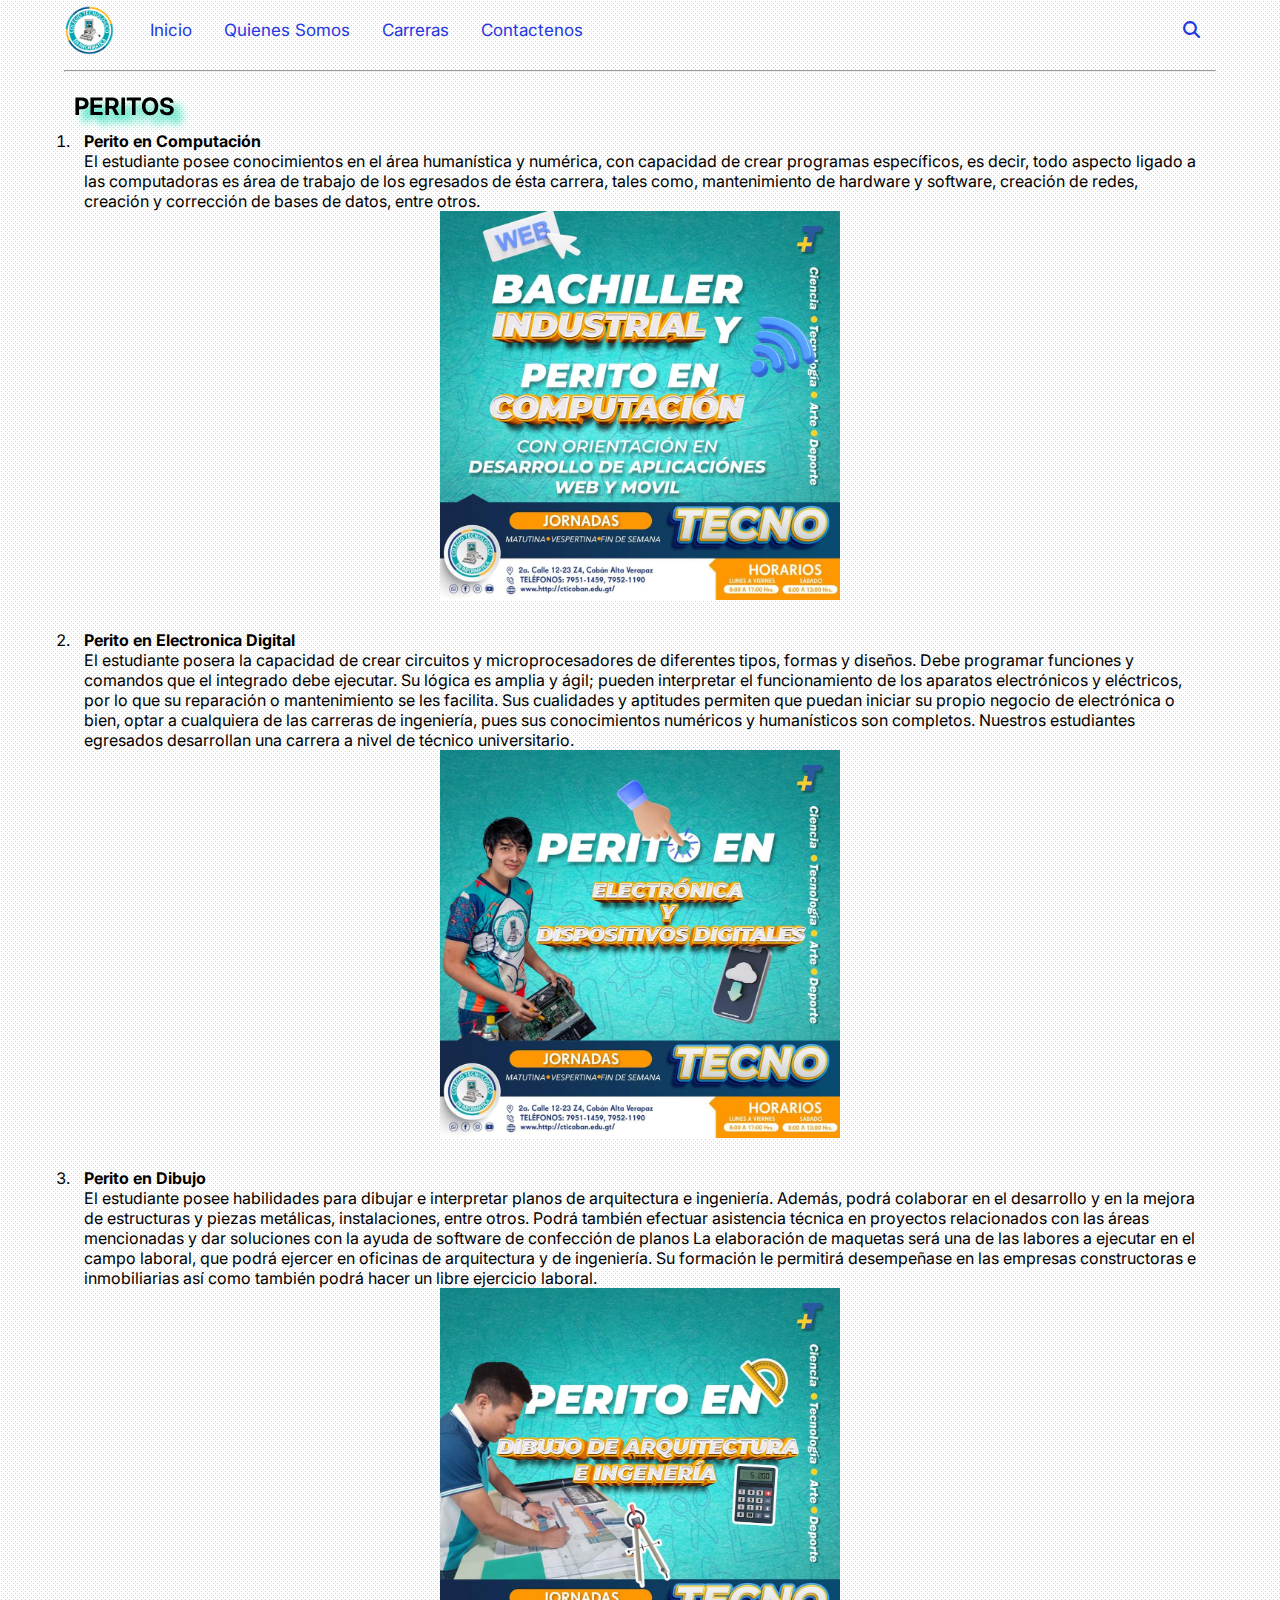
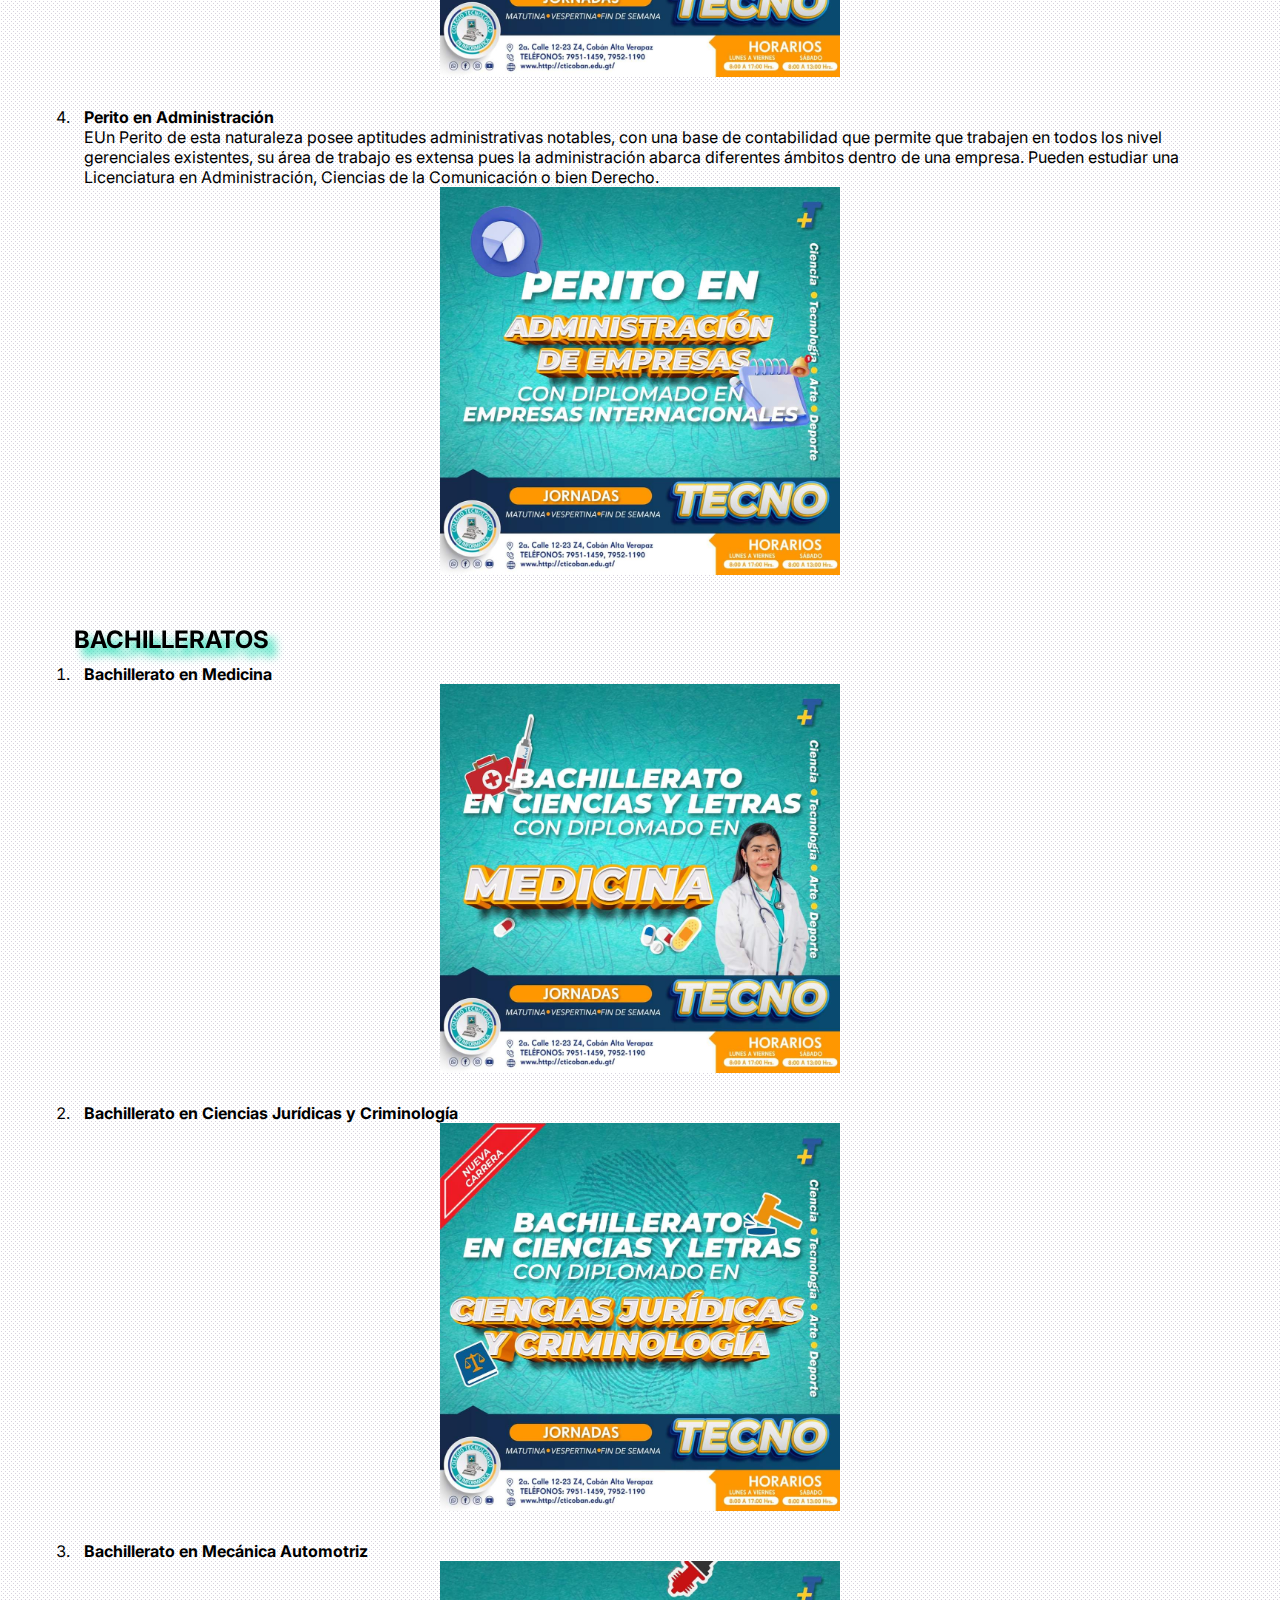
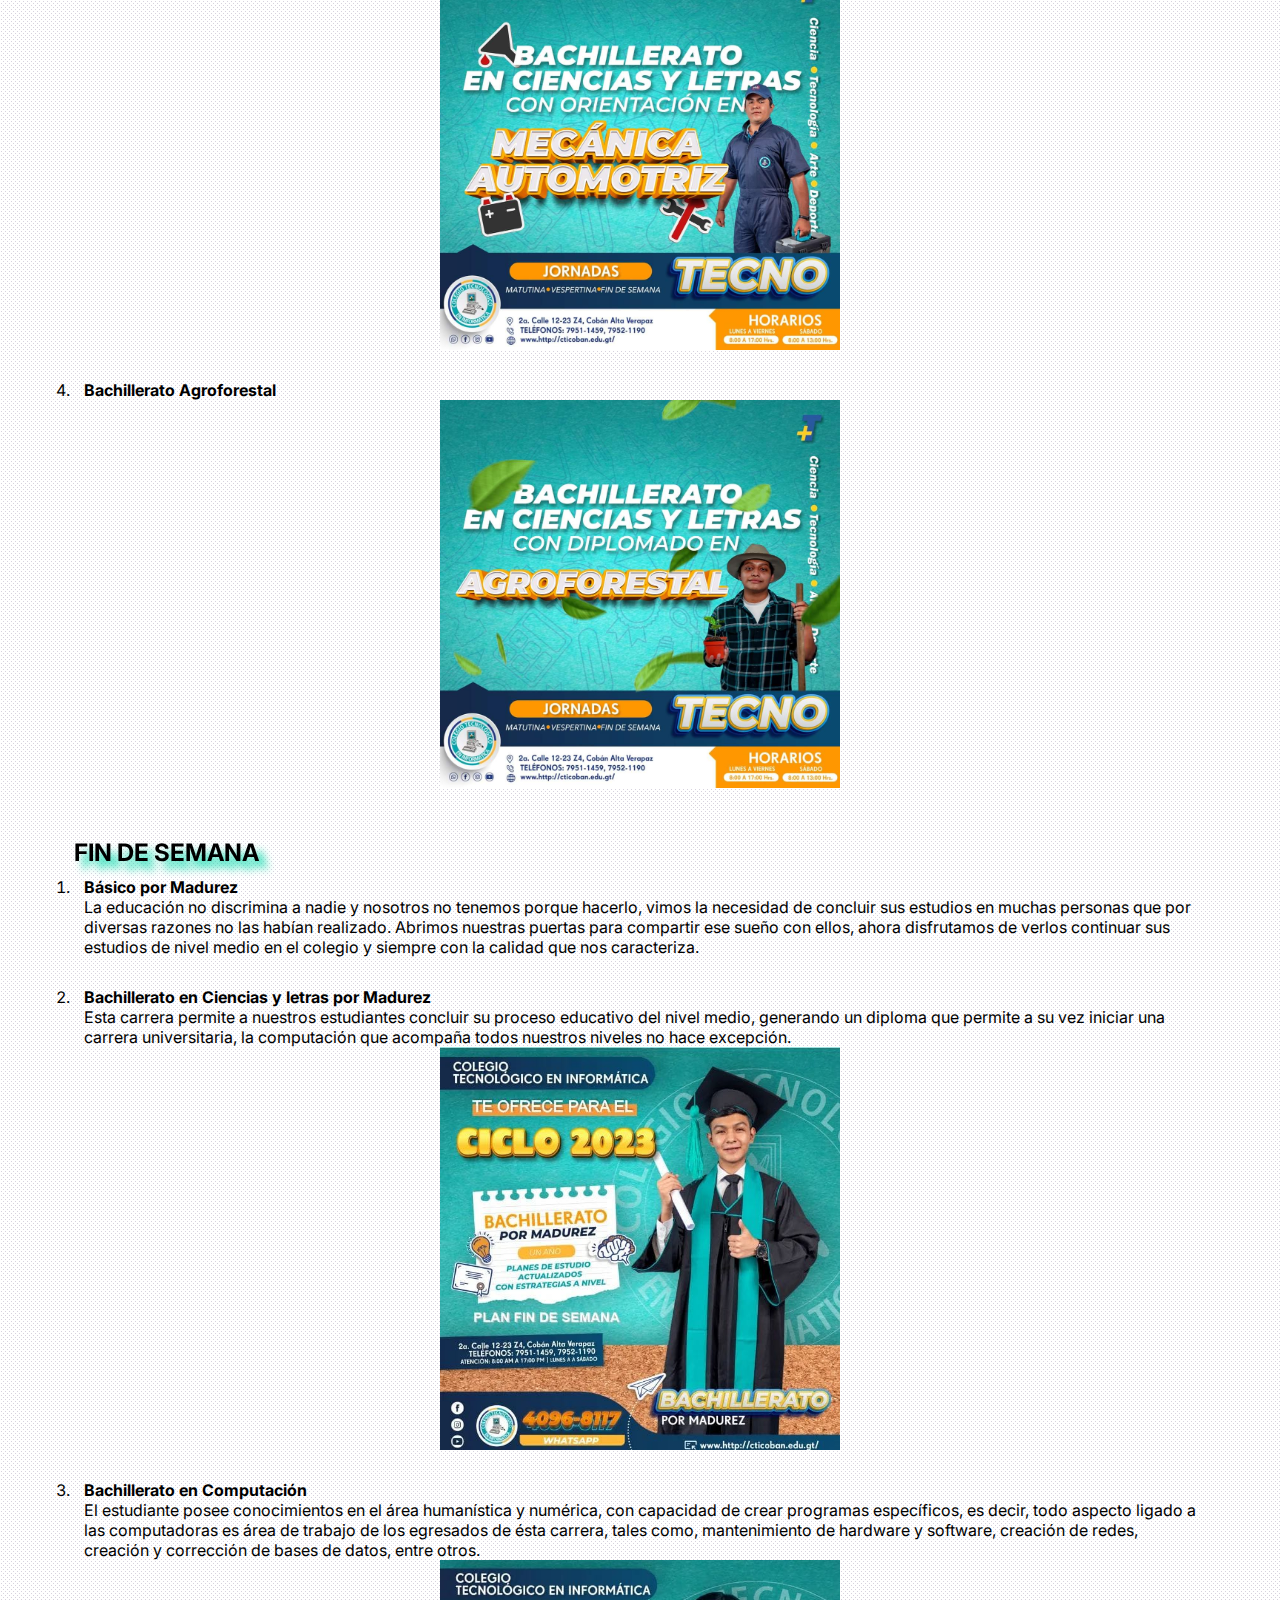
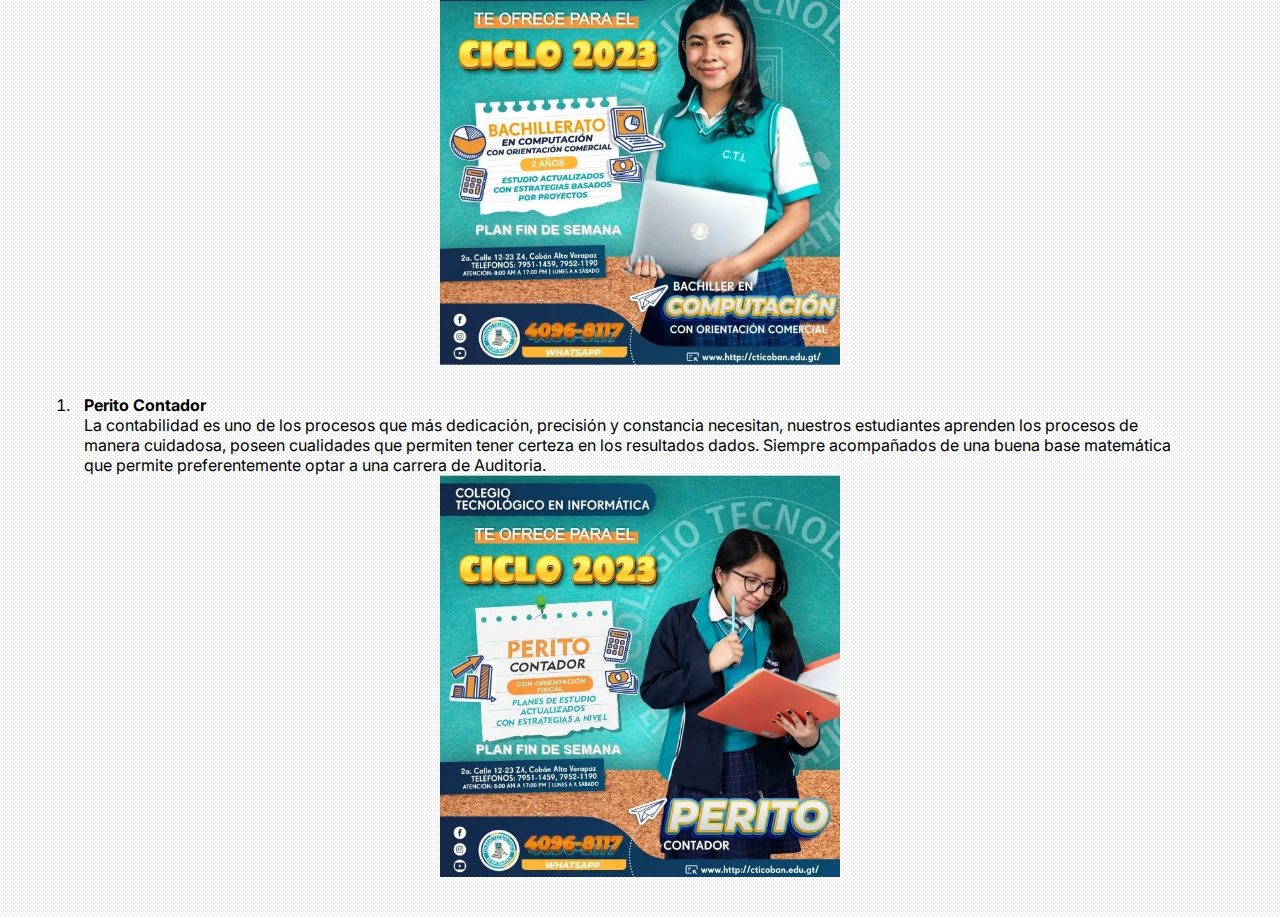
==== FORMULARIOS/carreras.html @ 90789471 "primer cambio" ====
<!DOCTYPE html>
<html lang="sp">
  <head>
    <meta charset="UTF-8" />
    <meta http-equiv="X-UA-Compatible" content="IE=edge" />
    <meta name="viewport" content="width=device-width, initial-scale=1.0" />
    <title>CARRERAS</title>
     <link
      rel="stylesheet"
      href="https://cdnjs.cloudflare.com/ajax/libs/font-awesome/6.4.0/css/all.min.css"
    />
    <link
      href="https://fonts.googleapis.com/css2?family=Inter:wght@300;400;500&display=swap"
      rel="stylesheet"
    />
    <link rel="stylesheet" href="stilos 3.css" />
  </head>
  <body>
    <div class="container">
      <nav class="nav-main">
        <img src="/img/logo_colegio2.png" alt="Colegio Logo" class="nav-brand" />
        <ul class="nav-menu">
          <li>
            <a href="/index.html">Inicio</a>
          </li>
          <li>
            <a href="/FORMULARIOS/historia.html">Quienes Somos</a>
          </li>
          <li>
            <a href="/FORMULARIOS/carreras.html">Carreras</a>
          </li>
          <li>
            <a href="#">Contactenos</a>
          </li>
        </ul>
        <ul class="nav-menu-rigth">
          <li>
            <a href="#">
              <i class="fas fa-search"></i>
            </a>
          </li>
        </ul>
      </nav>
      <hr />

      <div class="peritos">
        <ul>
            <li>
                <h2>PERITOS</h2>
                <ol>
                    <li>
                       <strong>Perito en Computación</strong> 
                        <p>El estudiante posee conocimientos en el área humanística y numérica, con capacidad de crear programas específicos, 
                            es decir, todo aspecto ligado a las computadoras es área de trabajo de los egresados de ésta carrera, tales como, 
                            mantenimiento de hardware y software, creación de redes, creación y corrección de bases de datos, entre otros.</p>
                            <div class="carreras">
                                <img src="/img/5.jpeg" alt="carrera1" width="400px" />
                            </div>
                    </li>
                    <li>
                     <strong>Perito en Electronica Digital</strong>  
                        <p>El estudiante posera la capacidad de crear circuitos y microprocesadores de diferentes tipos, formas y diseños.
                            Debe programar funciones y comandos que el integrado debe ejecutar.  Su lógica es amplia y ágil; pueden interpretar 
                            el funcionamiento de los aparatos electrónicos y eléctricos, por lo que su reparación o mantenimiento se les facilita.
                            Sus cualidades y aptitudes permiten que puedan iniciar su propio negocio de electrónica o bien, optar a cualquiera de las carreras de ingeniería,
                            pues sus conocimientos numéricos y humanísticos son completos. Nuestros estudiantes egresados desarrollan una carrera a nivel de técnico universitario.</p>
                            <div class="carreras">
                                <img src="/img/3.jpeg" alt="carrera1" width="400px" />
                            </div>
                    </li>
                    <li>
                       <strong>Perito en Dibujo</strong> 
                        <p>El estudiante posee habilidades para dibujar e interpretar planos de arquitectura e ingeniería. Además, podrá colaborar en el desarrollo y en la mejora de estructuras y piezas metálicas, instalaciones, entre otros.
                            Podrá también efectuar asistencia técnica en proyectos relacionados con las áreas mencionadas y dar soluciones con la ayuda de software de confección de planos
                            La elaboración de maquetas será una de las labores a ejecutar en el campo laboral, que podrá ejercer en oficinas de arquitectura y de ingeniería. Su formación le permitirá desempeñase en las empresas constructoras e inmobiliarias así como también podrá hacer un libre ejercicio laboral.</p>
                            <div class="carreras">
                                <img src="/img/8.jpeg" alt="carrera1" width="400px" />
                            </div>
                    </li>
                    <li>
                       <strong>Perito en Administración</strong> 
                        <p>EUn Perito de esta naturaleza posee aptitudes administrativas notables, con una base de contabilidad que permite que trabajen en todos los nivel 
                            gerenciales existentes, su área de trabajo es extensa pues la administración abarca diferentes ámbitos dentro de una empresa. Pueden estudiar una 
                            Licenciatura en Administración, Ciencias de la Comunicación o bien Derecho.</p>
                            <div class="carreras">
                                <img src="/img/9.jpeg" alt="carrera1" width="400px" />
                            </div>
                    </li>
                </ol>
            </li>
            <li>
                <h2>BACHILLERATOS</h2>
                <ol>
                    <li>
                        <strong>Bachillerato en Medicina</strong>
                        <div class="carreras">
                                <img src="/img/7.jpeg" alt="carrera1" width="400px" />
                            </div>
                    </li>
                    <li>
                        <strong>Bachillerato en Ciencias Jurídicas y Criminología</strong>
                        <div class="carreras">
                                <img src="/img/6.jpeg" alt="carrera1" width="400px" />
                            </div>
                    </li>
                    <li>
                        <strong>Bachillerato en Mecánica Automotriz</strong>
                        <div class="carreras">
                                <img src="/img/10.jpeg" alt="carrera1" width="400px" />
                            </div>
                    </li>
                    <li>
                        <strong>Bachillerato Agroforestal</strong>
                        <div class="carreras">
                                 <img src="/img/11.jpeg" alt="carrera1" width="400px" />
                            </div>
                    </li>
                </ol>
            </li>
            <li>
                <h2>FIN DE SEMANA</h2>
                <ol>
                    <li>
                        <strong>Básico por Madurez</strong>
                        <p>La educación no discrimina a nadie y nosotros no tenemos porque hacerlo, vimos la necesidad de concluir sus estudios en muchas personas que por diversas razones no las habían realizado.  Abrimos nuestras puertas para compartir ese sueño con ellos, ahora disfrutamos de verlos continuar sus estudios de nivel medio en el colegio y siempre con la calidad que nos caracteriza.</p>
                    </li>
                    <li>
                        <strong>Bachillerato en Ciencias y letras por Madurez</strong>
                        <p>Esta carrera permite a nuestros estudiantes concluir su proceso educativo del nivel medio, generando un diploma que permite a su vez iniciar una carrera universitaria, la computación que acompaña todos nuestros niveles no hace excepción.</p>
                        <div class="carreras">
                                <img src="/img/12.jpeg" alt="carrera1" width="400px" />
                            </div>
                    </li>
                    <li>
                        <strong>Bachillerato en Computación</strong>
                        <p>El estudiante posee conocimientos en el área humanística y numérica, con capacidad de crear programas específicos, es decir, todo aspecto ligado a las computadoras es área de trabajo de los egresados de ésta carrera, tales como, mantenimiento de hardware y software, creación de redes, creación y corrección de bases de datos, entre otros.</p>
                        <div class="carreras">
                                <img src="/img/1.jpeg" alt="carrera1" width="400px" />
                            </div>
                    </li>
                    <ol>
                    <li>
                        <strong>Perito Contador</strong>
                        <p>La contabilidad es uno de los procesos que más dedicación, precisión y constancia necesitan, nuestros estudiantes aprenden los procesos de manera cuidadosa, poseen cualidades que permiten tener certeza en los resultados dados. Siempre acompañados de una buena base matemática que permite preferentemente optar a una carrera de Auditoria.</p>
                        <div class="carreras">
                                <img src="/img/2.jpeg" alt="carrera1" width="400px" />
                            </div>
                    </li>
                </ol>
                </ol>
            </li>
        </ul>
      </div>
  </body>
</html>
---- FORMULARIOS/stilos 3.css ----
* {
    box-sizing: border-box;
    margin: 0;
    padding: 0;
}

body {
    background: #ffffff;
    color: black;
    background-image: url("data:image/svg+xml,%3Csvg xmlns='http://www.w3.org/2000/svg' width='4' height='4' viewBox='0 0 4 4'%3E%3Cpath fill='%239C92AC' fill-opacity='0.4' d='M1 3h1v1H1V3zm2-2h1v1H3V1z'%3E%3C/path%3E%3C/svg%3E");
    font-size: 16px;
    font-family: 'Inter', sans-serif;
}

a {
    color: rgb(37, 55, 224);
    text-decoration: none;
}

ul {
    list-style: none;
}

.container {
    width: 90%;
    margin: auto;
}

/*navegacion*/
.nav-main {
    font-size: 17px;
    display: flex;
    justify-content: space-between;
    align-items: center;
    height: 60px;
    padding: 20px 0;
}

.nav-brand {
    width: 50px;
}

.nav-main ul {
    display: flex;
}

.nav-main ul li {
    padding: 10px;
}

.nav-main ul li a {
    padding: 6px;
}

.nav-main ul a:hover {
    border-bottom: 2px solid #000000;
}

.nav-main ul.nav-menu {
    flex: 1;
    margin-left: 20px;
}

hr {
    margin: 10px 0;
}

.carreras {
    display: flex;
    justify-content: center;
}

.peritos ul li {
    padding: 10px;
    margin-bottom: 10px;
}

.peritos h2{
    filter: drop-shadow(8px 8px 4px #08daac);
}

.peritos ol{
    text-align: left;
}
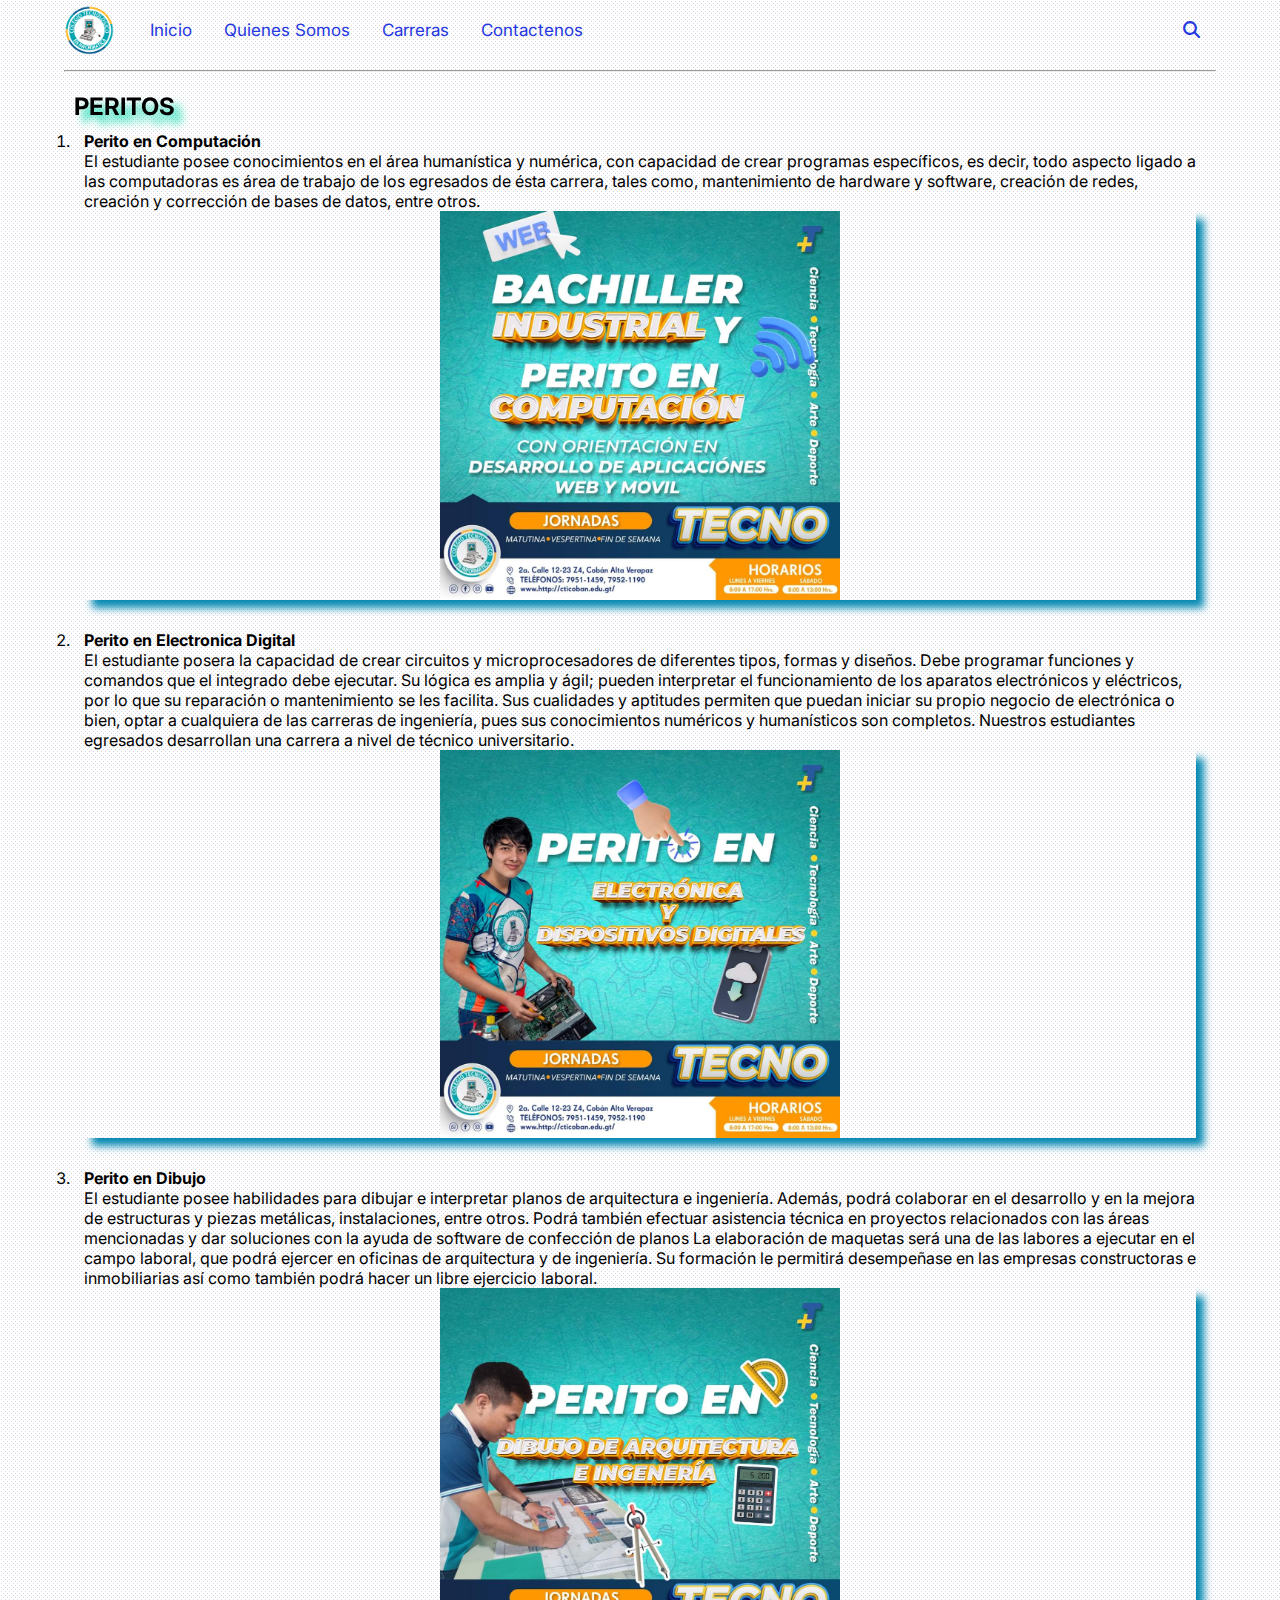
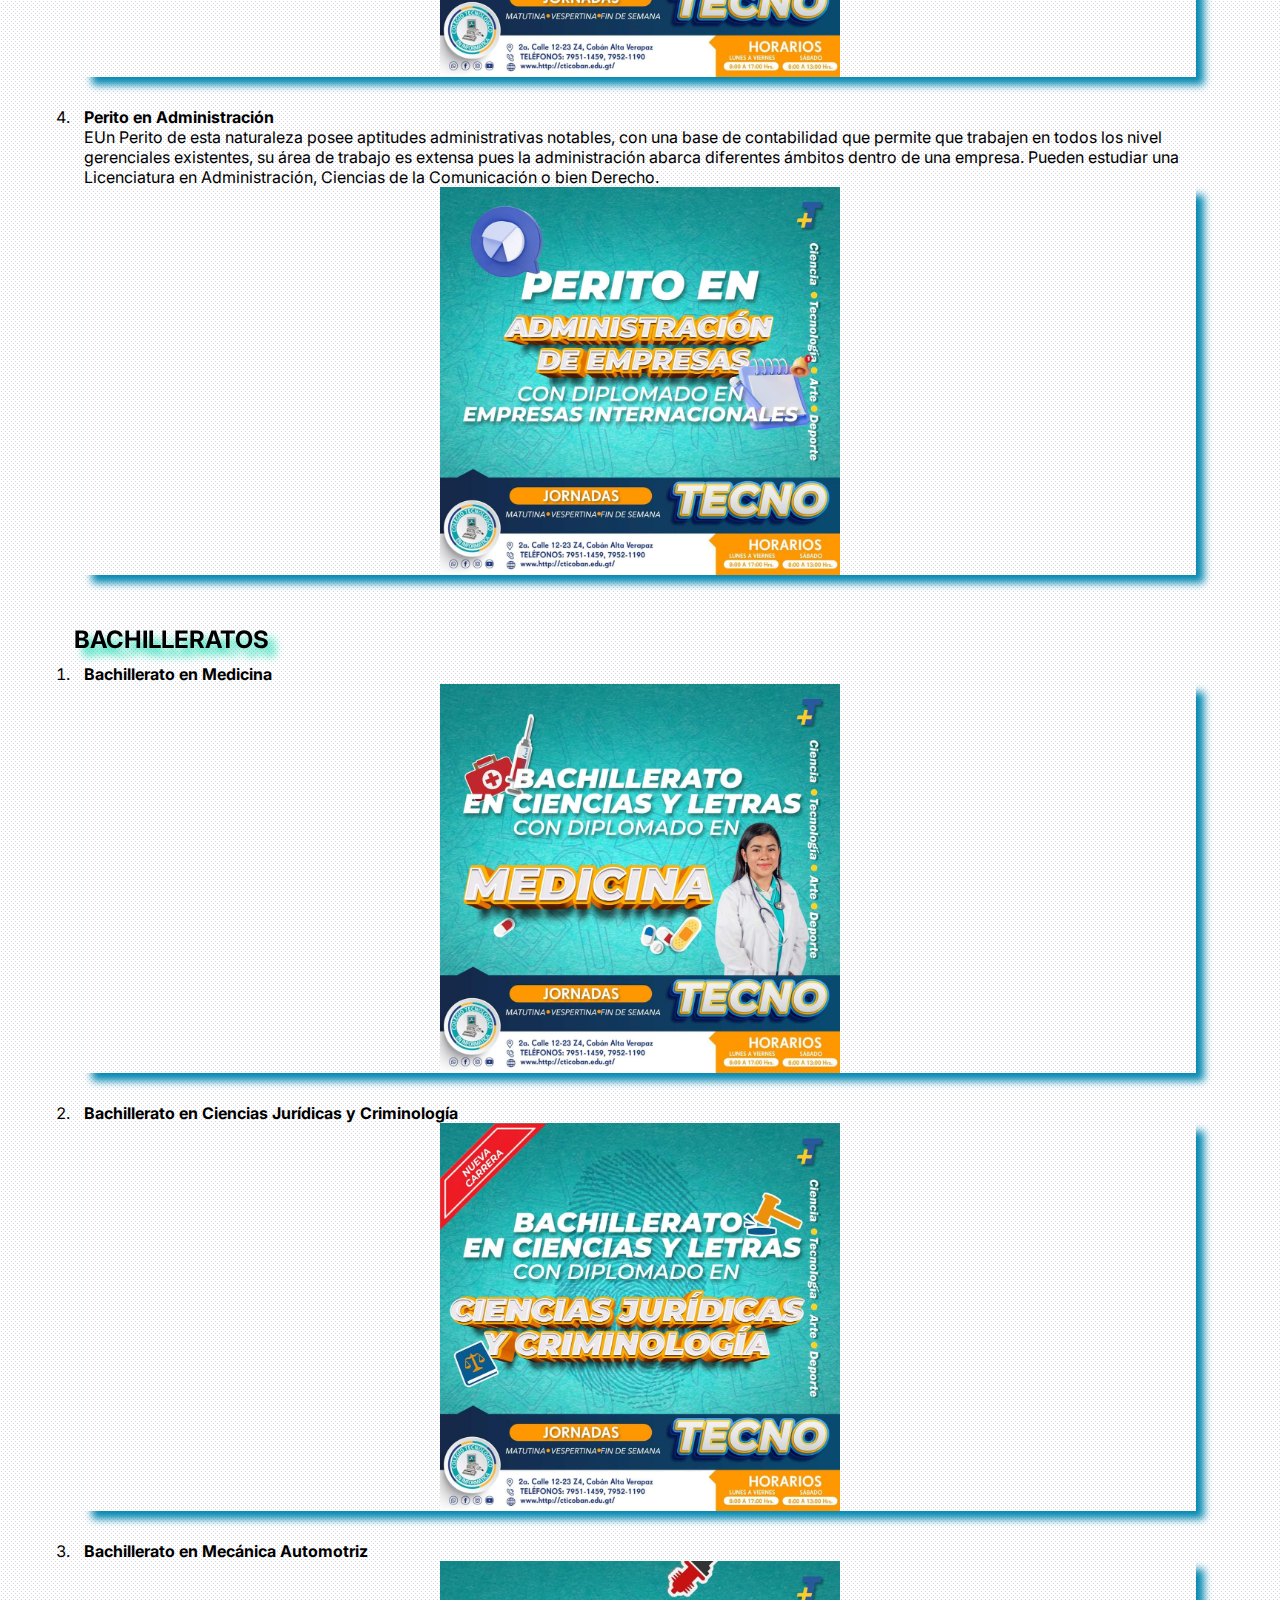
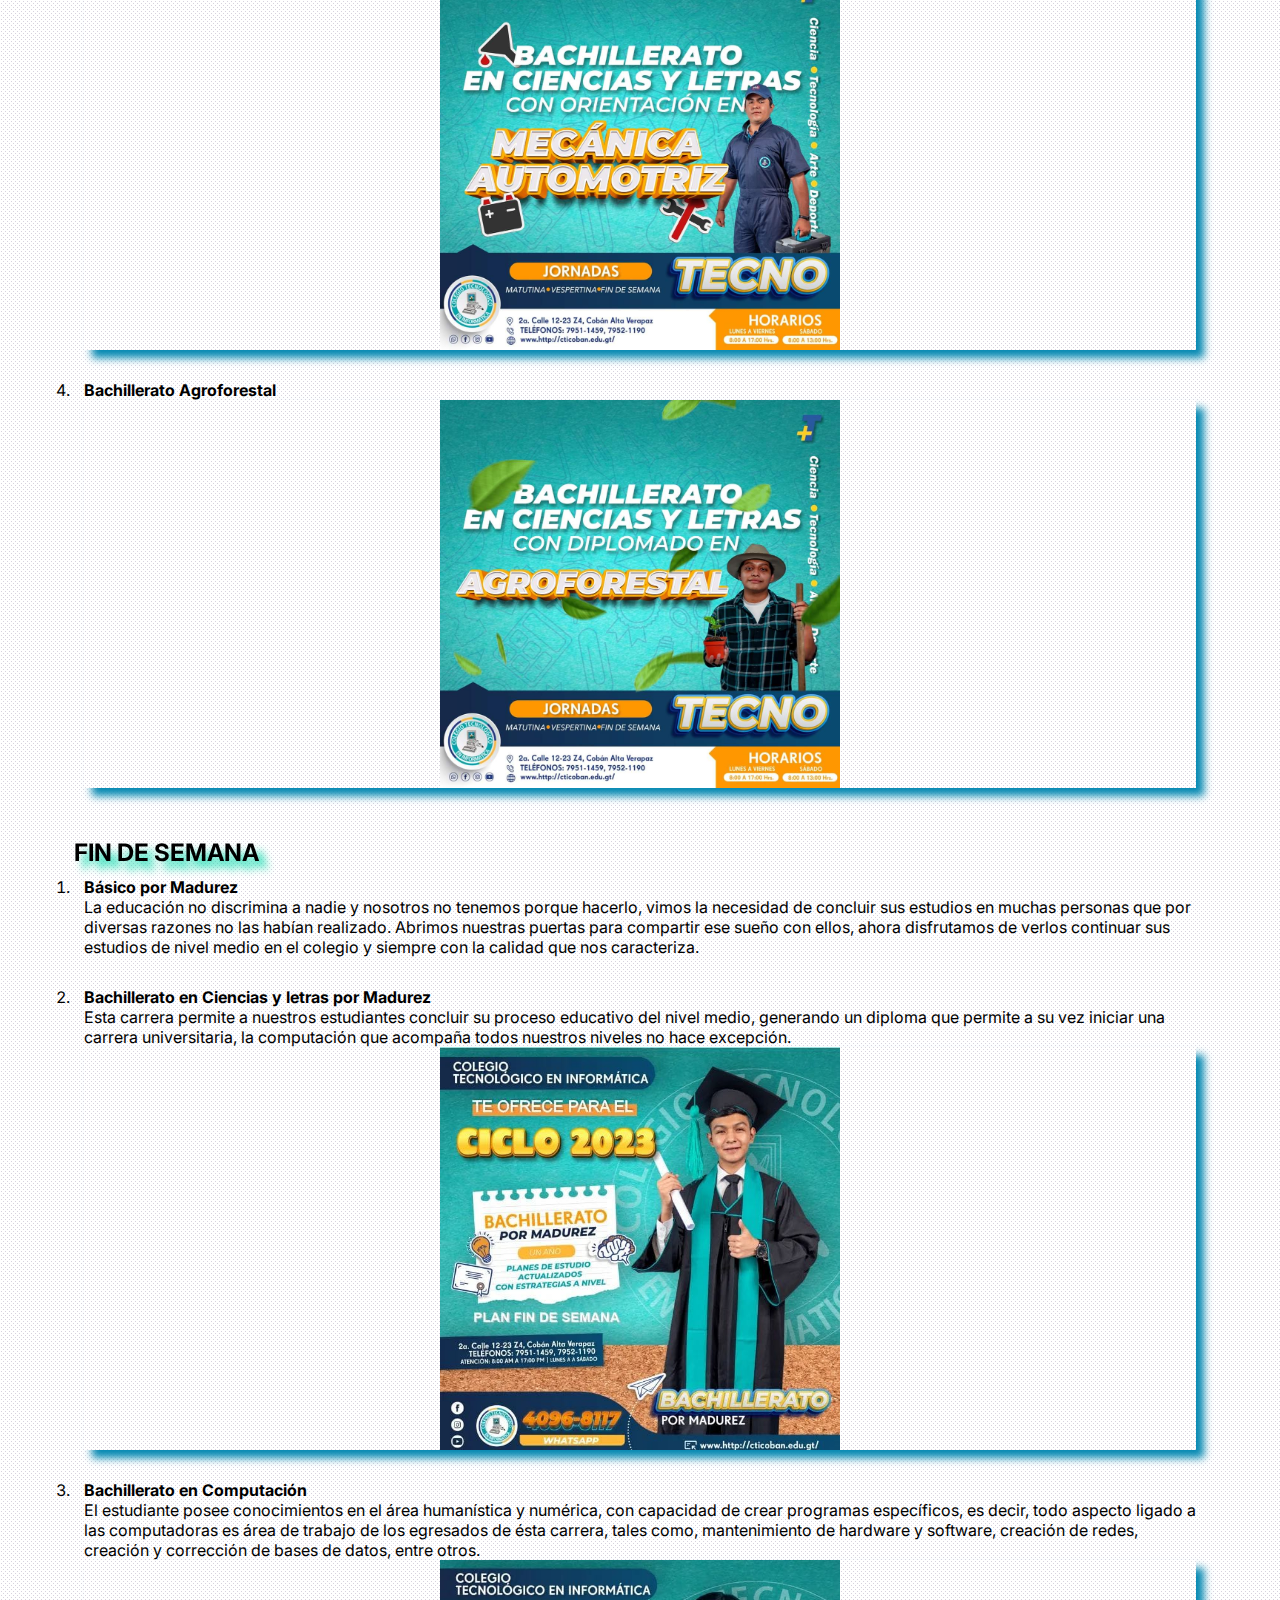
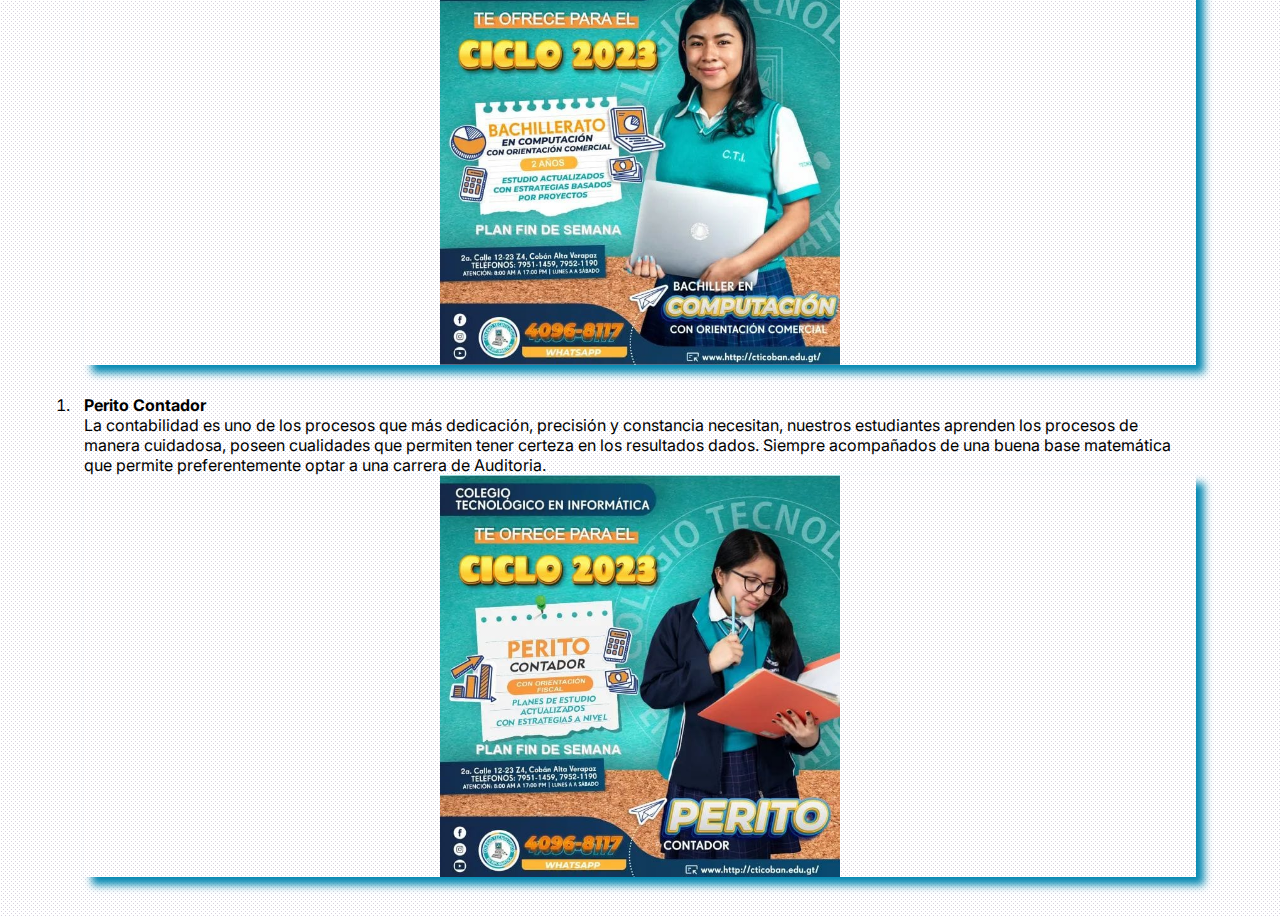
==== commit b338325c: "cambio" ====
--- a/FORMULARIOS/carreras.html
+++ b/FORMULARIOS/carreras.html
@@ -13,7 +13,7 @@
       href="https://fonts.googleapis.com/css2?family=Inter:wght@300;400;500&display=swap"
       rel="stylesheet"
     />
-    <link rel="stylesheet" href="stilos 3.css" />
+    <link rel="stylesheet" href="/FORMULARIOS/stilos 3.css" />
   </head>
   <body>
     <div class="container">
--- a/FORMULARIOS/stilos 3.css
+++ b/FORMULARIOS/stilos 3.css
@@ -68,6 +68,7 @@
 .carreras {
     display: flex;
     justify-content: center;
+    box-shadow: 8px 8px 8px #078ab3;
 }
 
 .peritos ul li {
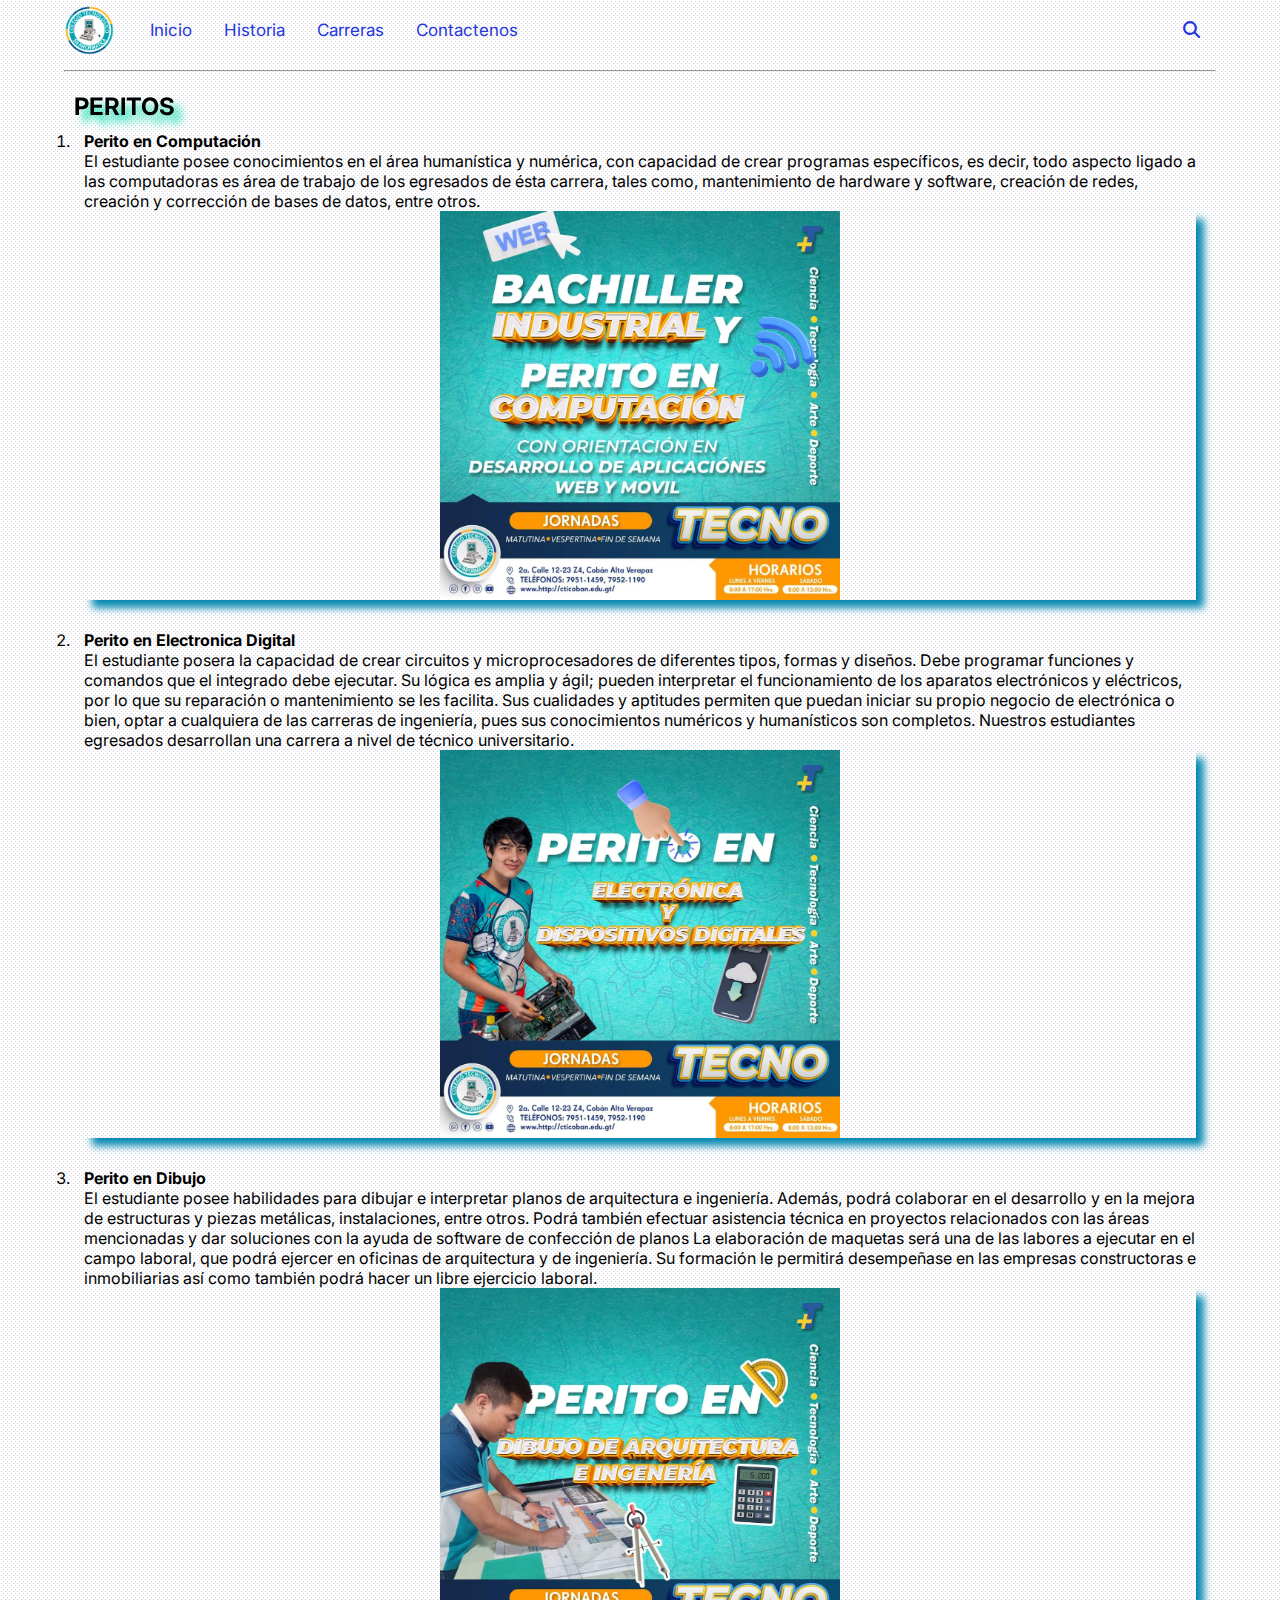
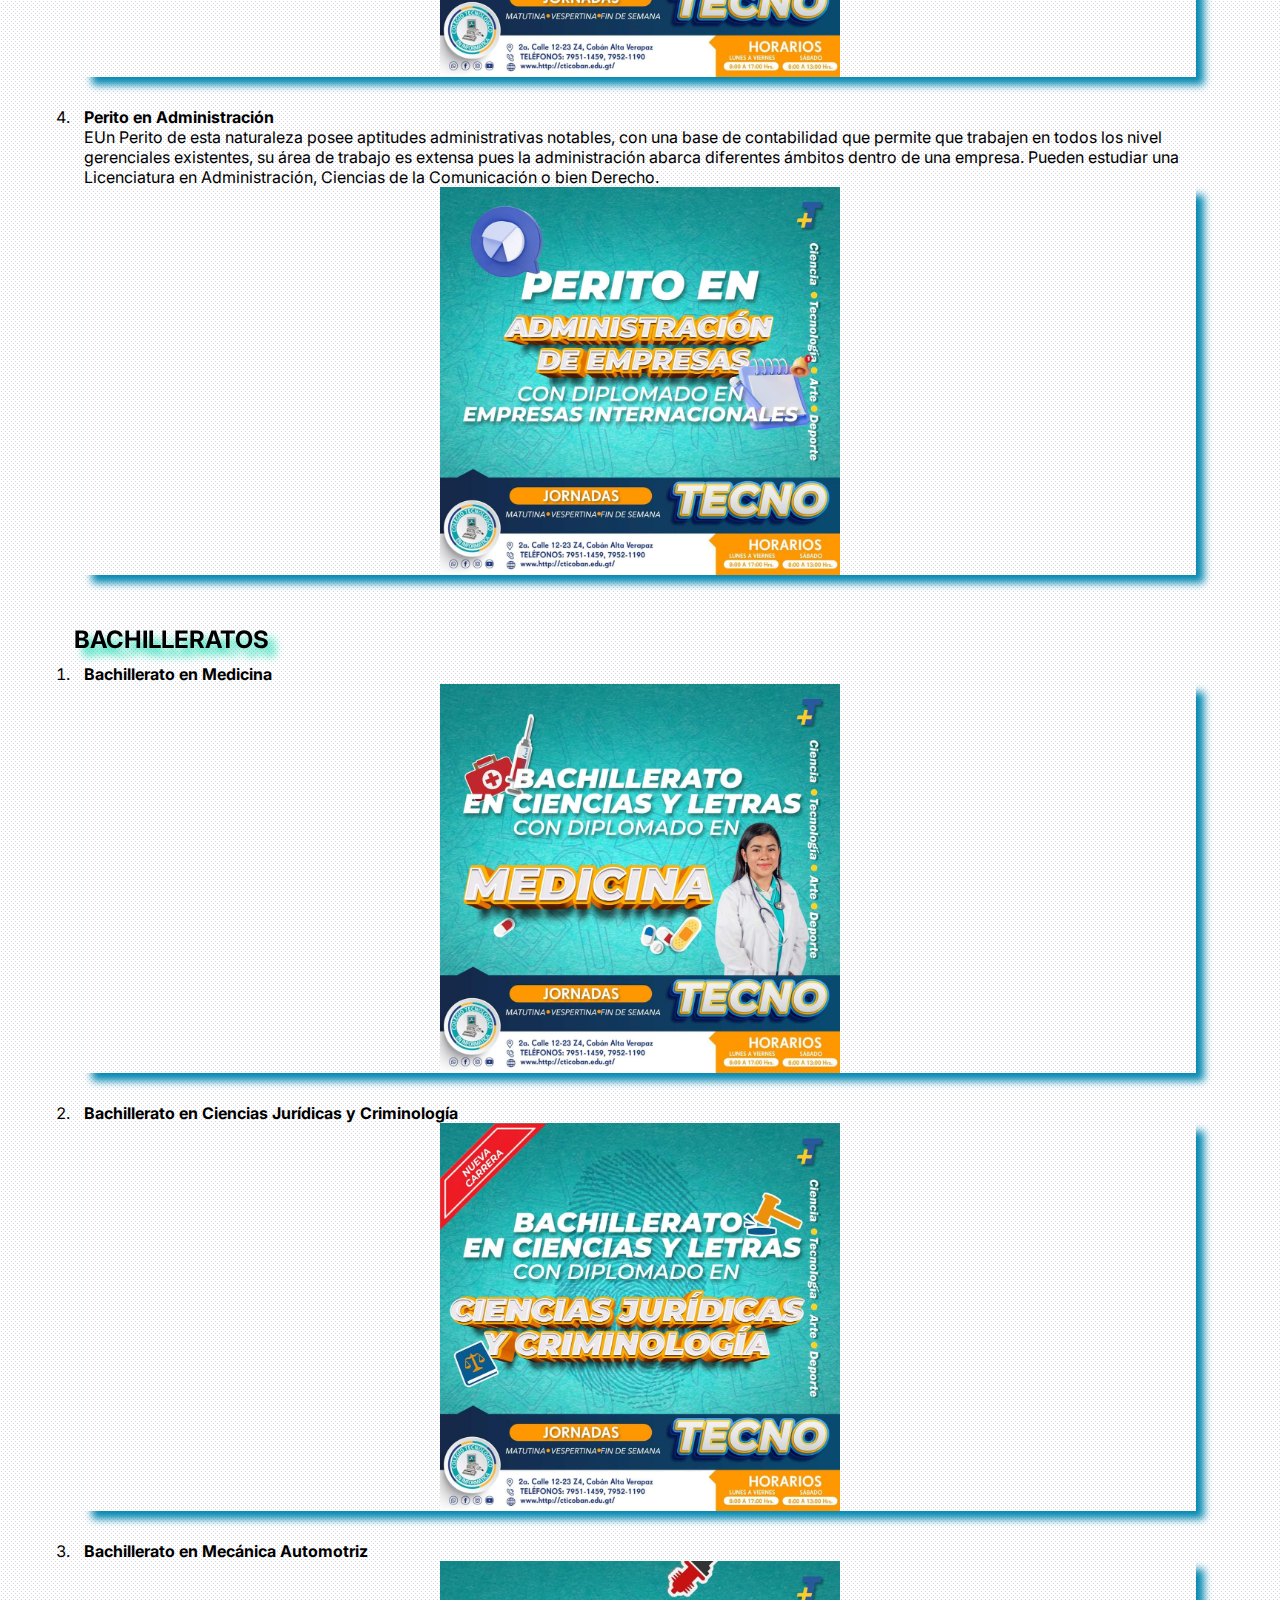
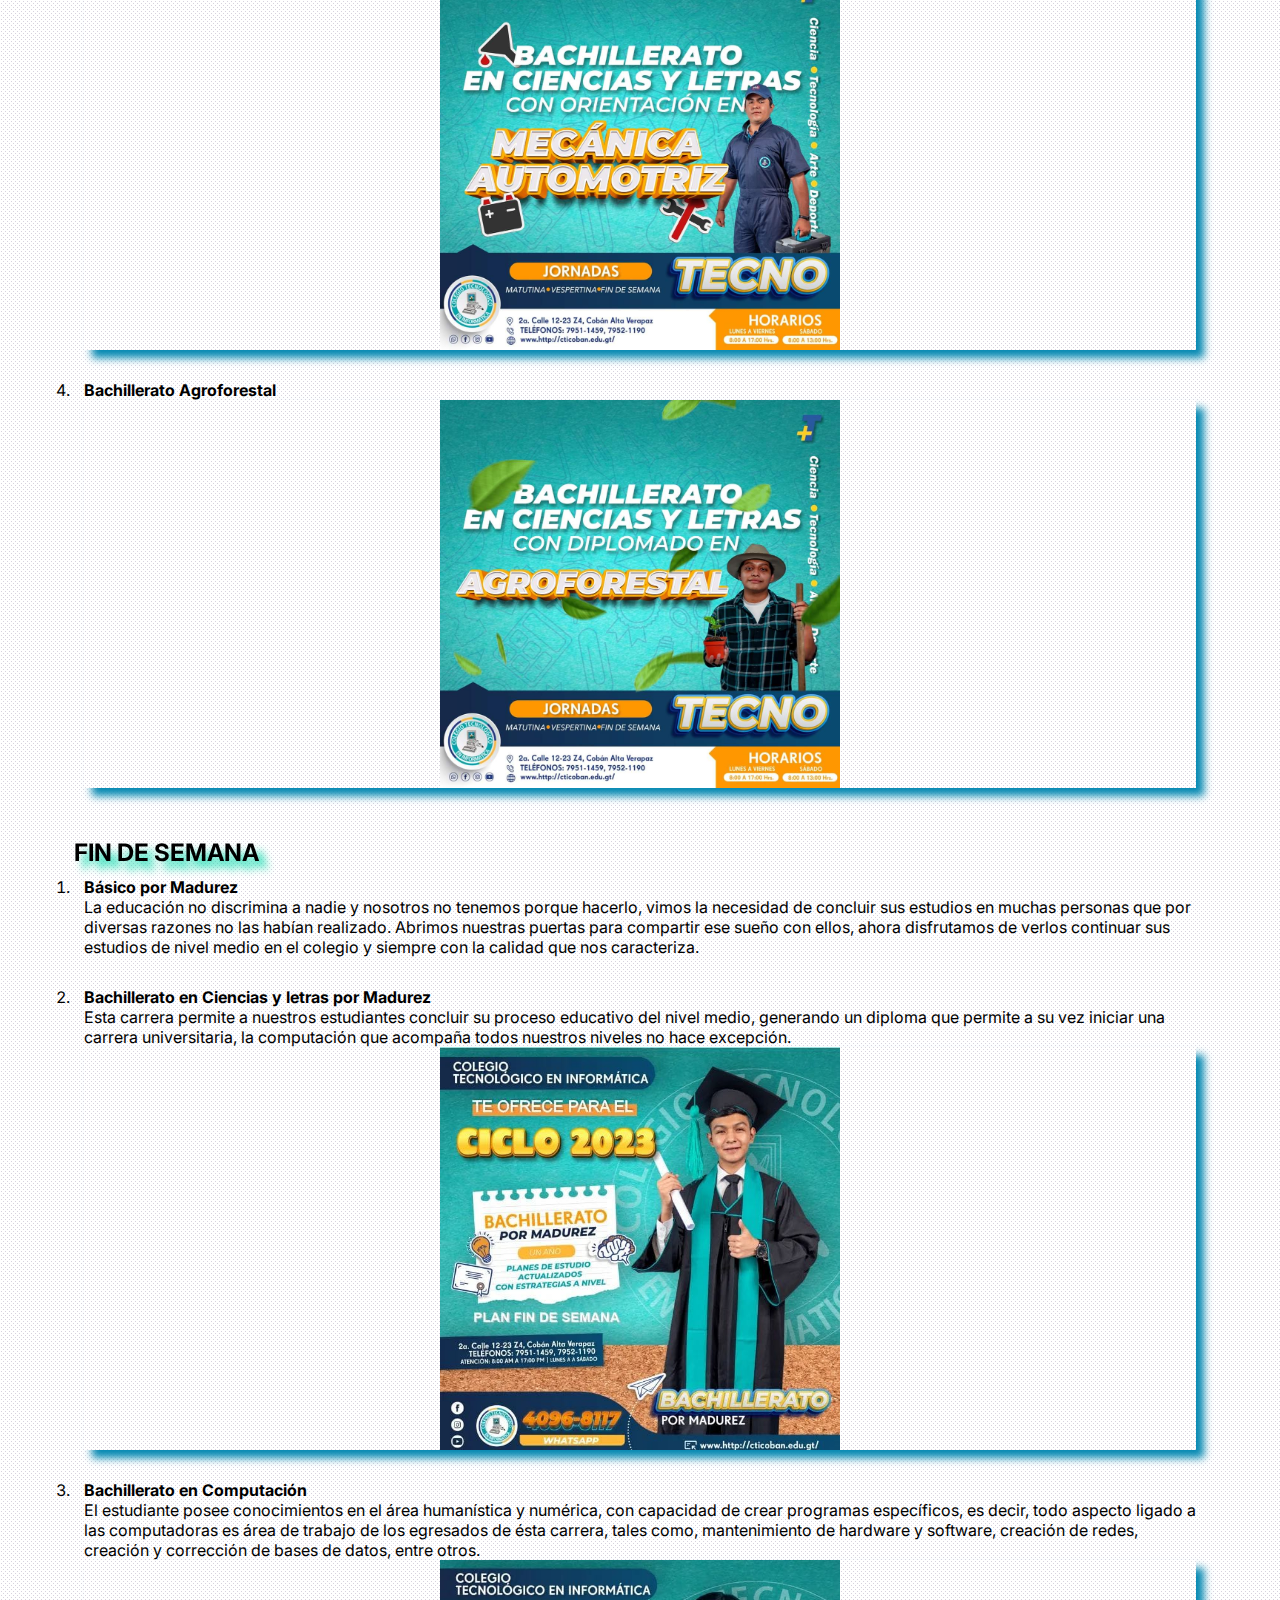
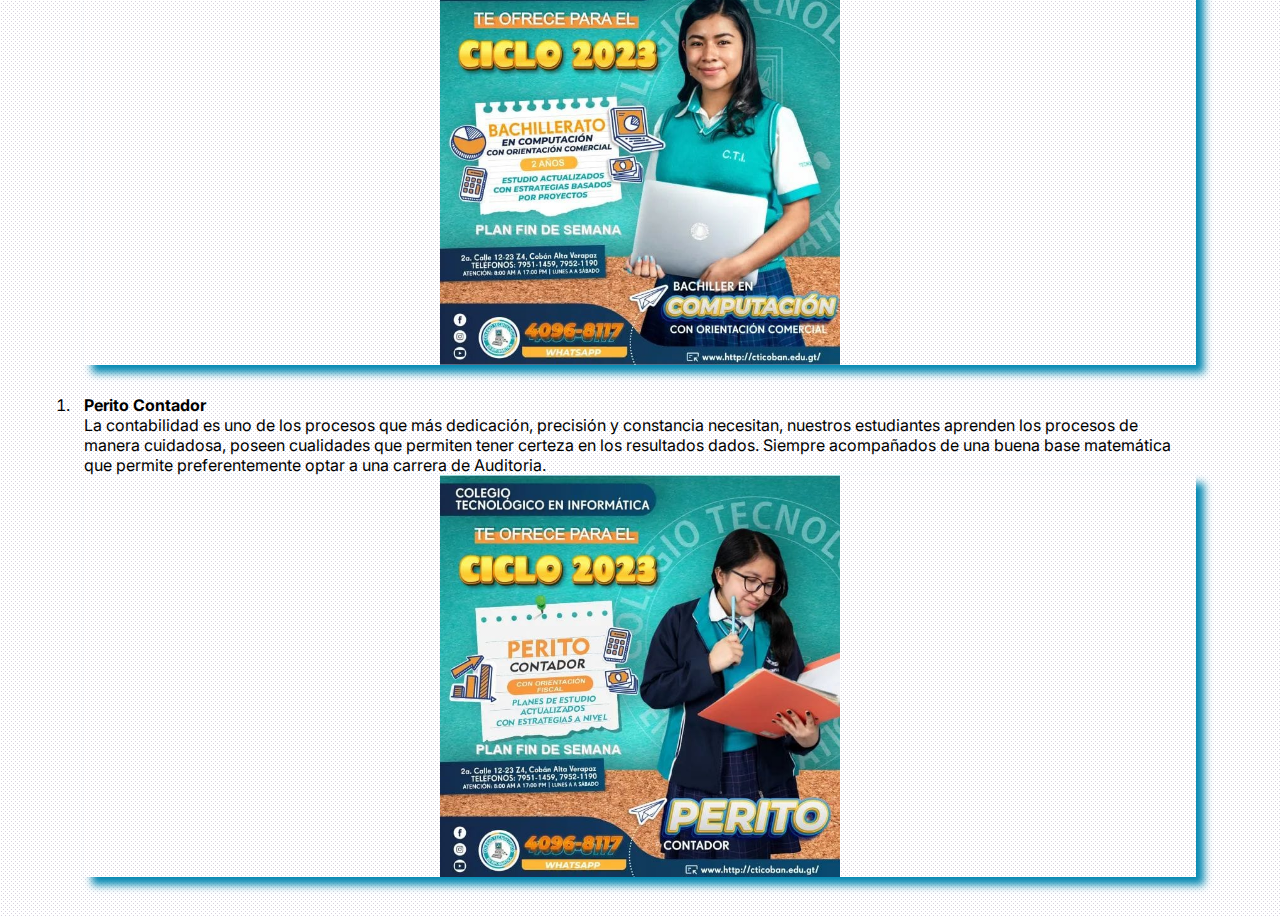
==== commit 103a911c: "arreglo" ====
--- a/FORMULARIOS/carreras.html
+++ b/FORMULARIOS/carreras.html
@@ -18,16 +18,16 @@
   <body>
     <div class="container">
       <nav class="nav-main">
-        <img src="/img/logo_colegio2.png" alt="Colegio Logo" class="nav-brand" />
+        <img src="../img/logo_colegio2.png" alt="Colegio Logo" class="nav-brand" />
         <ul class="nav-menu">
           <li>
-            <a href="/index.html">Inicio</a>
+            <a href="../index.html">Inicio</a>
           </li>
           <li>
-            <a href="/FORMULARIOS/historia.html">Quienes Somos</a>
+            <a href="historia.html">Historia</a>
           </li>
           <li>
-            <a href="/FORMULARIOS/carreras.html">Carreras</a>
+            <a href="carreras.html">Carreras</a>
           </li>
           <li>
             <a href="#">Contactenos</a>
